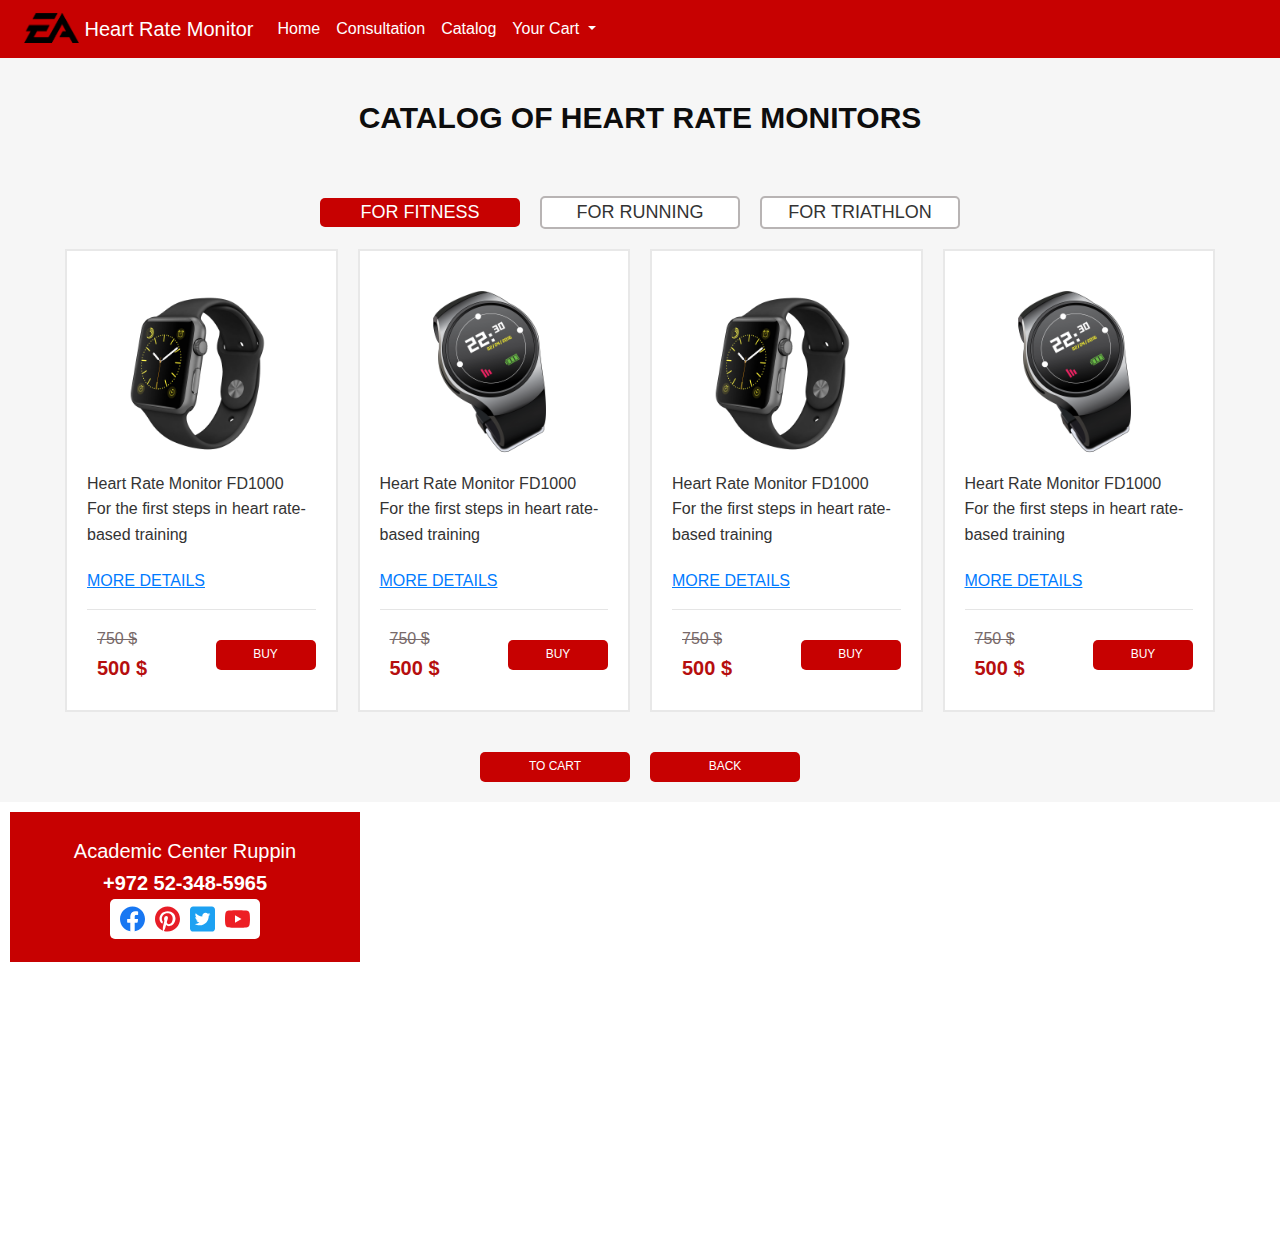
==== catalog.html @ 830769c3 "Added responsiveness." ====
<!DOCTYPE html>
<html lang="en">
    <head>
        <meta charset="UTF-8">
        <meta name="viewport" content="width=device-width, initial-scale=1.0">
        <title>Document</title>
        <link rel="stylesheet" href="https://cdn.jsdelivr.net/npm/bootstrap@4.0.0/dist/css/bootstrap.min.css" integrity="sha384-Gn5384xqQ1aoWXA+058RXPxPg6fy4IWvTNh0E263XmFcJlSAwiGgFAW/dAiS6JXm" crossorigin="anonymous">
        <link rel="stylesheet" href="css/style.css">
    </head>
    <body>
        <nav class="navbar fixed-top navbar-expand-lg navbar-light bg-nav px-4">
            <a class="navbar-brand text-white" href="#">
                <img src="css/icons/nav_logo.png" width="55" height="30" class="d-inline-block align-top" alt="">
                Heart Rate Monitor
            </a>
            <button class="navbar-toggler" type="button" data-toggle="collapse" data-target="#navbarNav" aria-controls="navbarNav" aria-expanded="false" aria-label="Toggle navigation">
                <span class="navbar-toggler-icon"></span>
            </button>
            <div class="collapse navbar-collapse" id="navbarNav">
                <ul class="navbar-nav">
                    <li class="nav-item active">
                        <a class="nav-link text-white" href="index.html">Home</a>
                    </li>
                    <li class="nav-item">
                        <a class="nav-link text-white" href="consultation_form.html">Consultation</a>
                    </li>
                    <li class="nav-item">
                        <a class="nav-link text-white" href="catalog.html">Catalog</a>
                    </li>
                    <li class="nav-item dropdown">
                        <a class="nav-link dropdown-toggle text-white" href="#" id="navbarDropdown" role="button" data-toggle="dropdown" aria-haspopup="true" aria-expanded="false">
                        Your Cart
                        </a>
                        <div class="dropdown-menu bg-light" aria-labelledby="navbarDropdown">
                            <a class="dropdown-item" href="#">Item_1</a>
                            <a class="dropdown-item" href="#">Item_2</a>
                            <div class="dropdown-divider"></div>
                            <button class="button button_dropdown" type="button" onclick="window.location.href='shopping-cart.html'" aria-label="To CART">To cart</button>
                        </div>
                    </li>
                </ul>
            </div>
        </nav>
        <section class="catalog">
            <div class="container">
                <h2 class="title">Catalog of Heart Rate Monitors</h2>
                <ul class="catalog_tabs">
                    <li class="catalog_tab catalog_tab_active"><div>For Fitness</div></li>
                    <li class="catalog_tab"><div>For Running</div></li>
                    <li class="catalog_tab"><div>For Triathlon</div></li>
                </ul>
                <div class="catalog_content">
                    <div class="catalog-item">
                        <div class="catalog-item_wrapper">
                            <div class="catalog-item_content">
                                <img src="css/images/handwatch_1.png" alt="handwatch" class="catalog-item_img">
                                <div class="catalog-item_subtitle">Heart Rate Monitor FD1000</div>
                                <div class="catalog-item_descr">For the first steps in heart rate-based training</div>
                                <a href="#" class="catalog-item_link">MORE DETAILS</a>
                            </div>
                        </div>
                        <hr>
                        <div class="catalog-item_footer">
                            <div class="catalog-item_prices">
                                <div class="catalog-item_old-price">750 $</div>
                                <div class="catalog-item_current-price">500 $</div>
                            </div>
                            <button class="button button_mini">BUY</button>
                        </div>
                    </div>
                    <div class="catalog-item">
                        <div class="catalog-item_wrapper">
                            <div class="catalog-item_content">
                                <img src="css/images/handwatch_2.png" alt="handwatch" class="catalog-item_img">
                                <div class="catalog-item_subtitle">Heart Rate Monitor FD1000</div>
                                <div class="catalog-item_descr">For the first steps in heart rate-based training</div>
                                <a href="#" class="catalog-item_link">MORE DETAILS</a>
                            </div>
                        </div>
                        <hr>
                        <div class="catalog-item_footer">
                            <div class="catalog-item_prices">
                                <div class="catalog-item_old-price">750 $</div>
                                <div class="catalog-item_current-price">500 $</div>
                            </div>
                            <button class="button button_mini" type="button">BUY</button>
                        </div>
                    </div>
                    <div class="catalog-item">
                        <div class="catalog-item_wrapper">
                            <div class="catalog-item_content">
                                <img src="css/images/handwatch_1.png" alt="handwatch" class="catalog-item_img">
                                <div class="catalog-item_subtitle">Heart Rate Monitor FD1000</div>
                                <div class="catalog-item_descr">For the first steps in heart rate-based training</div>
                                <a href="#" class="catalog-item_link">MORE DETAILS</a>
                            </div>
                        </div>
                        <hr>
                        <div class="catalog-item_footer">
                            <div class="catalog-item_prices">
                                <div class="catalog-item_old-price">750 $</div>
                                <div class="catalog-item_current-price">500 $</div>
                            </div>
                            <button class="button button_mini">BUY</button>
                        </div>
                    </div>
                    <div class="catalog-item">
                        <div class="catalog-item_wrapper">
                            <div class="catalog-item_content">
                                <img src="css/images/handwatch_2.png" alt="handwatch" class="catalog-item_img">
                                <div class="catalog-item_subtitle">Heart Rate Monitor FD1000</div>
                                <div class="catalog-item_descr">For the first steps in heart rate-based training</div>
                                <a href="#" class="catalog-item_link">MORE DETAILS</a>
                            </div>
                        </div>
                        <hr>
                        <div class="catalog-item_footer">
                            <div class="catalog-item_prices">
                                <div class="catalog-item_old-price">750 $</div>
                                <div class="catalog-item_current-price">500 $</div>
                            </div>
                            <button class="button button_mini" type="button">BUY</button>
                        </div>
                    </div>
                </div>
                <div class="catalog_footer">
                    <button class="button button_back" type="button" onclick="window.location.href='shopping-cart.html'" aria-label="To CART">To cart</button>
                    <button class="button button_back" type="button" onclick="window.location.href='index.html'" aria-label="Back">Back</button>
                </div>
            </div>
        </section>
        <section class="footer">
            <iframe src="https://www.google.com/maps/embed?pb=!1m18!1m12!1m3!1d3370.863099173021!2d34.909688276137594!3d32.342384606070176!2m3!1f0!2f0!3f0!3m2!1i1024!2i768!4f13.1!3m3!1m2!1s0x151d16a555555555%3A0xeef2b9c4fa52e717!2sRuppin%20Academic%20Center!5e0!3m2!1sen!2sil!4v1720000004179!5m2!1sen!2sil" width="100%" height="450" style="border:0;" allowfullscreen="" loading="lazy" referrerpolicy="no-referrer-when-downgrade"></iframe>
            <div class="footer_wrapper">
                <div class="footer_address">Academic Center Ruppin</div>
                <a href="#" class="footer_phone">+972 52-348-5965</a>
                <div id="footer_socials">
                    <div class="social_icons">
                        <div class="social_icon"><img src="css/icons/socials/facebook_icon.svg" alt="facebook"></div>
                        <div class="social_icon"><img src="css/icons/socials/pinterest_icon.svg" alt="pinterest"></div>
                        <div class="social_icon"><img src="css/icons/socials/twitter_icon.svg" alt="twitter"></div>
                        <div class="social_icon"><img src="css/icons/socials/youtube_icon.svg" alt="youtube"></div>
                    </div>
                </div>
            </div>
        </section>
        <script src="https://code.jquery.com/jquery-3.2.1.slim.min.js" integrity="sha384-KJ3o2DKtIkvYIK3UENzmM7KCkRr/rE9/Qpg6aAZGJwFDMVNA/GpGFF93hXpG5KkN" crossorigin="anonymous"></script>
        <script src="https://cdn.jsdelivr.net/npm/popper.js@1.12.9/dist/umd/popper.min.js" integrity="sha384-ApNbgh9B+Y1QKtv3Rn7W3mgPxhU9K/ScQsAP7hUibX39j7fakFPskvXusvfa0b4Q" crossorigin="anonymous"></script>
        <script src="https://cdn.jsdelivr.net/npm/bootstrap@4.0.0/dist/js/bootstrap.min.js" integrity="sha384-JZR6Spejh4U02d8jOt6vLEHfe/JQGiRRSQQxSfFWpi1MquVdAyjUar5+76PVCmYl" crossorigin="anonymous"></script>
    </body>
</html>
---- css/style.css ----
@import url('blocks/promo.css');
@import url('blocks/header.css');
@import url('blocks/button.css'); 
@import url('blocks/advantages.css');
@import url('blocks/title.css'); 
@import url('blocks/consultation.css'); 
@import url('blocks/forms.css');
@import url('blocks/catalog.css');
@import url('blocks/footer.css');
@import url('blocks/shopping-cart.css');
@import url('blocks/responsive.css');
body {
    font-family: Arial, sans-serif;
    line-height: 1.6;
    color: #333;
}

.container {
    max-width: 1200px;
    margin: 0 auto;
    padding: 0 15px;
}

.bg-nav {
    background-color: #c70101;
}

@font-face {
    font-family: 'Museo Sans Cyrl';
    src: local('MuseoSansCyrl-500'),
        url('../fonts/MuseoSansCyrl-500.woff2') format('woff2'),
        url('../fonts/MuseoSansCyrl-500.woff') format('woff');
    font-weight: 500;
    font-style: normal;
}

@font-face {
    font-family: 'Museo Sans Cyrl';
    src: local('MuseoSansCyrl-300'),
        url('../fonts/MuseoSansCyrl-300.woff2') format('woff2'),
        url('../fonts/MuseoSansCyrl-300.woff') format('woff');
    font-weight: 300;
    font-style: normal;
}

@font-face {
    font-family: 'Museo Sans Cyrl';
    src: local('MuseoSansCyrl-700'),
        url('../fonts/MuseoSansCyrl-700.woff2') format('woff2'),
        url('../fonts/MuseoSansCyrl-700.woff') format('woff');
    font-weight: 700;
    font-style: normal;
}
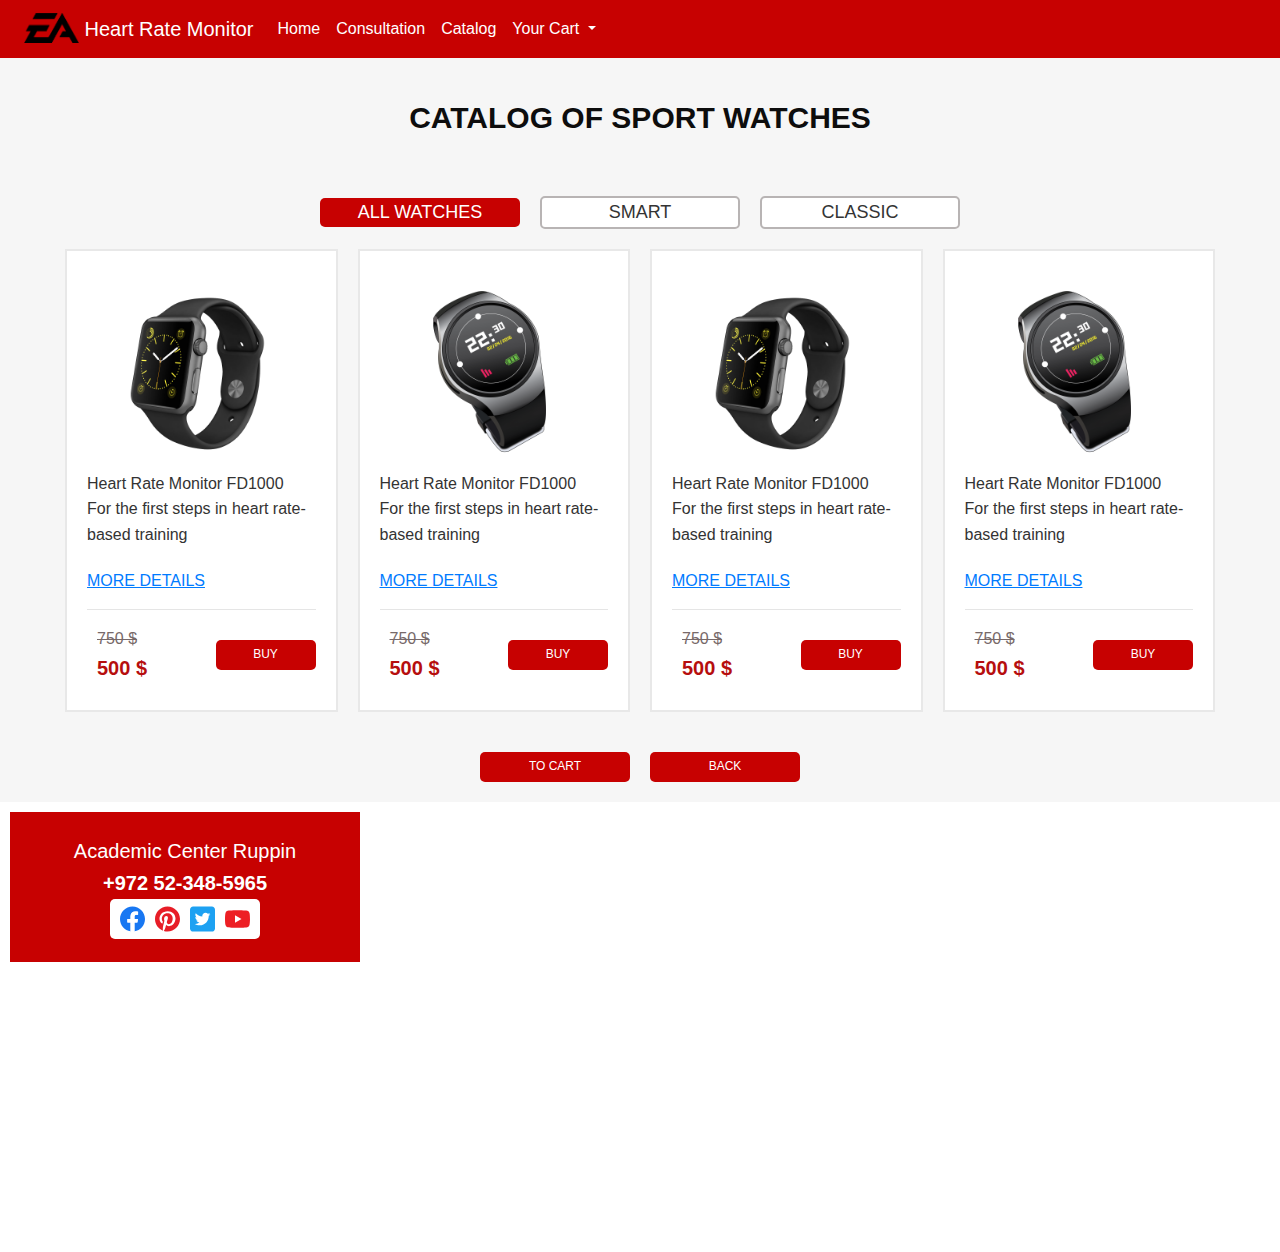
==== commit 16e06aaf: "Added payment pop-form." ====
--- a/catalog.html
+++ b/catalog.html
@@ -43,11 +43,11 @@
         </nav>
         <section class="catalog">
             <div class="container">
-                <h2 class="title">Catalog of Heart Rate Monitors</h2>
+                <h2 class="title">Catalog of sport watches</h2>
                 <ul class="catalog_tabs">
-                    <li class="catalog_tab catalog_tab_active"><div>For Fitness</div></li>
-                    <li class="catalog_tab"><div>For Running</div></li>
-                    <li class="catalog_tab"><div>For Triathlon</div></li>
+                    <li class="catalog_tab catalog_tab_active"><div>All Watches</div></li>
+                    <li class="catalog_tab"><div>Smart</div></li>
+                    <li class="catalog_tab"><div>Classic</div></li>
                 </ul>
                 <div class="catalog_content">
                     <div class="catalog-item">
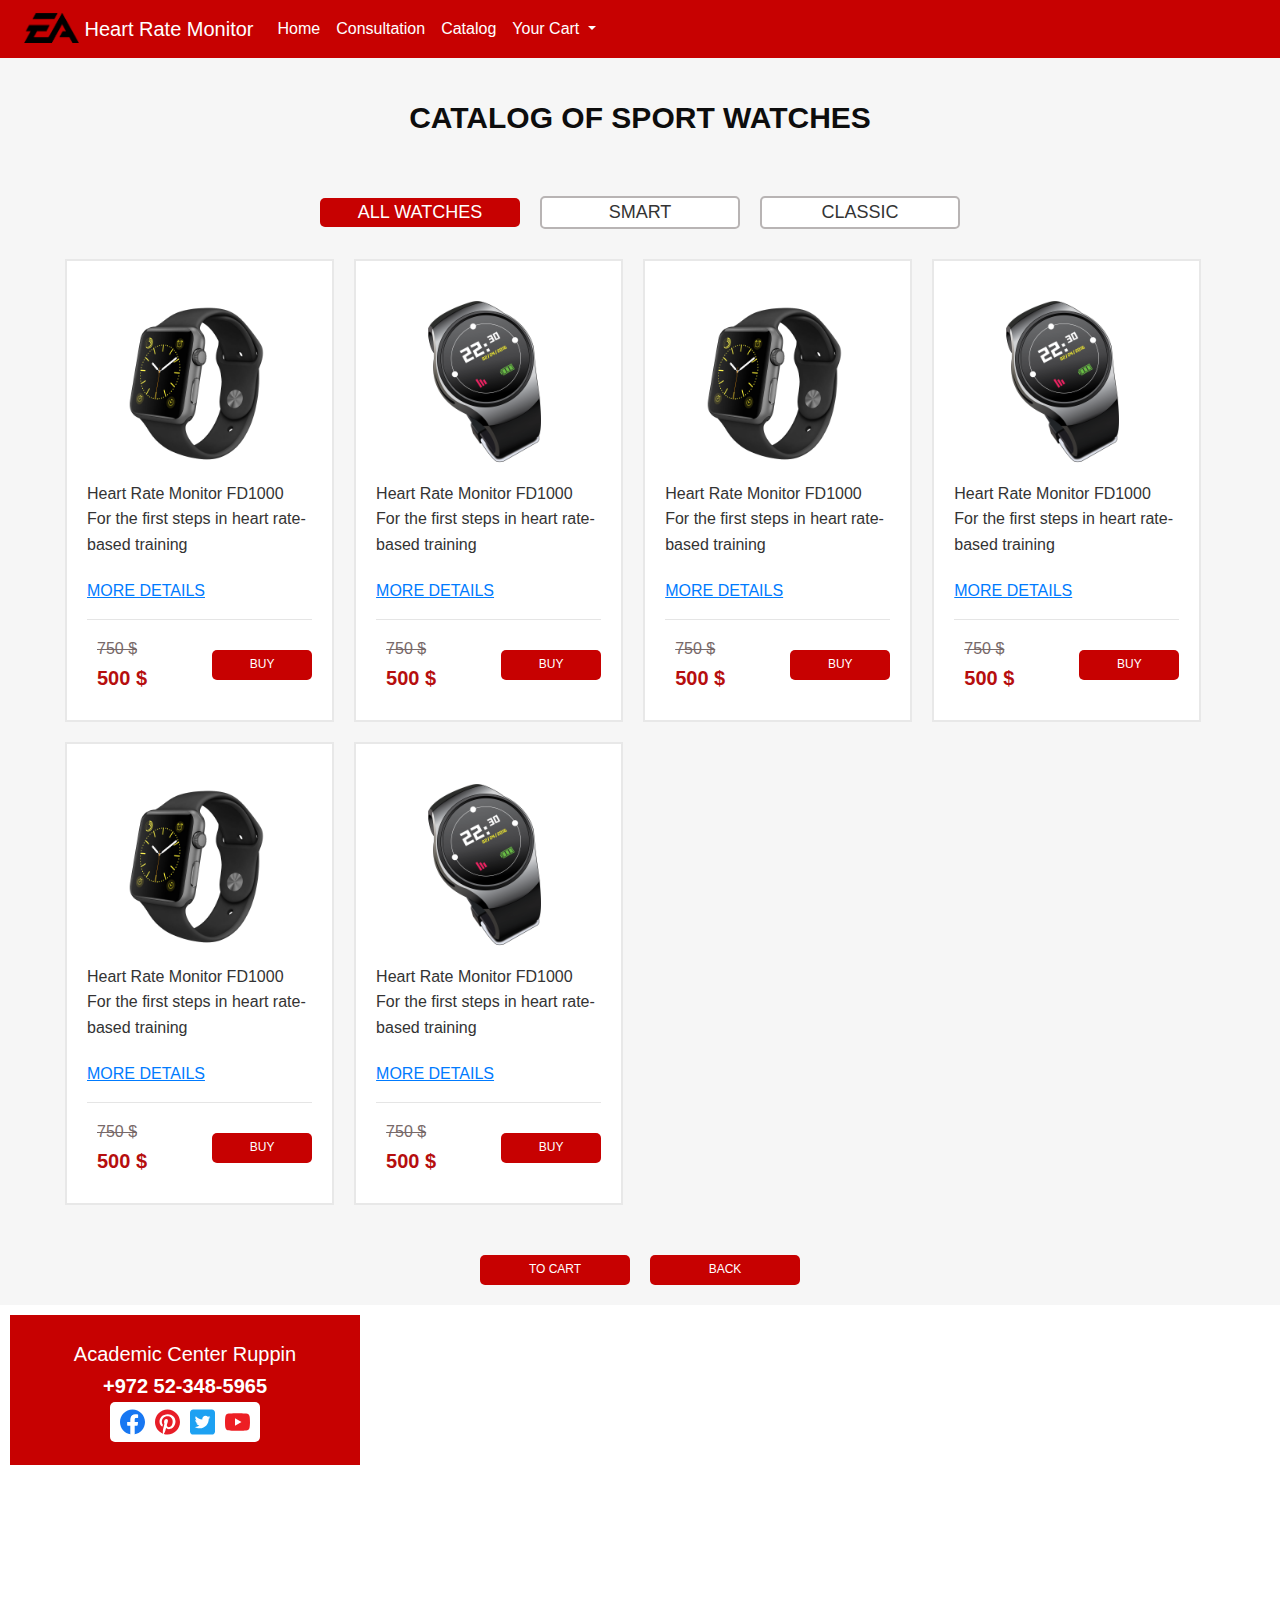
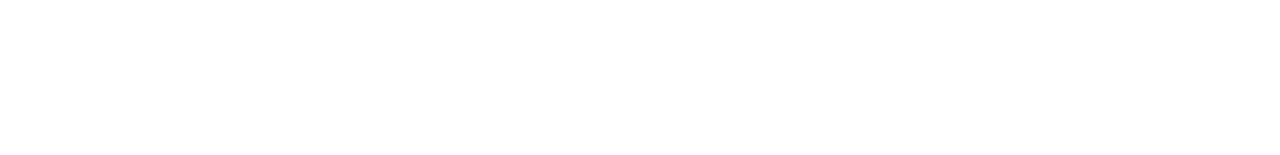
==== commit f9f3b97a: "Update responsiveness of catalog. Added validation for consult-form. Functionality to catalog tabs." ====
--- a/catalog.html
+++ b/catalog.html
@@ -49,6 +49,116 @@
                     <li class="catalog_tab"><div>Smart</div></li>
                     <li class="catalog_tab"><div>Classic</div></li>
                 </ul>
+                <div class="catalog_content catalog_content_active">
+                    <div class="catalog-item">
+                        <div class="catalog-item_wrapper">
+                            <div class="catalog-item_content">
+                                <img src="css/images/handwatch_1.png" alt="handwatch" class="catalog-item_img">
+                                <div class="catalog-item_subtitle">Heart Rate Monitor FD1000</div>
+                                <div class="catalog-item_descr">For the first steps in heart rate-based training</div>
+                                <a href="#" class="catalog-item_link">MORE DETAILS</a>
+                            </div>
+                        </div>
+                        <hr>
+                        <div class="catalog-item_footer">
+                            <div class="catalog-item_prices">
+                                <div class="catalog-item_old-price">750 $</div>
+                                <div class="catalog-item_current-price">500 $</div>
+                            </div>
+                            <button class="button button_mini">BUY</button>
+                        </div>
+                    </div>
+                    <div class="catalog-item">
+                        <div class="catalog-item_wrapper">
+                            <div class="catalog-item_content">
+                                <img src="css/images/handwatch_2.png" alt="handwatch" class="catalog-item_img">
+                                <div class="catalog-item_subtitle">Heart Rate Monitor FD1000</div>
+                                <div class="catalog-item_descr">For the first steps in heart rate-based training</div>
+                                <a href="#" class="catalog-item_link">MORE DETAILS</a>
+                            </div>
+                        </div>
+                        <hr>
+                        <div class="catalog-item_footer">
+                            <div class="catalog-item_prices">
+                                <div class="catalog-item_old-price">750 $</div>
+                                <div class="catalog-item_current-price">500 $</div>
+                            </div>
+                            <button class="button button_mini" type="button">BUY</button>
+                        </div>
+                    </div>   
+                    <div class="catalog-item">
+                        <div class="catalog-item_wrapper">
+                            <div class="catalog-item_content">
+                                <img src="css/images/handwatch_1.png" alt="handwatch" class="catalog-item_img">
+                                <div class="catalog-item_subtitle">Heart Rate Monitor FD1000</div>
+                                <div class="catalog-item_descr">For the first steps in heart rate-based training</div>
+                                <a href="#" class="catalog-item_link">MORE DETAILS</a>
+                            </div>
+                        </div>
+                        <hr>
+                        <div class="catalog-item_footer">
+                            <div class="catalog-item_prices">
+                                <div class="catalog-item_old-price">750 $</div>
+                                <div class="catalog-item_current-price">500 $</div>
+                            </div>
+                            <button class="button button_mini">BUY</button>
+                        </div>
+                    </div>
+                    <div class="catalog-item">
+                        <div class="catalog-item_wrapper">
+                            <div class="catalog-item_content">
+                                <img src="css/images/handwatch_2.png" alt="handwatch" class="catalog-item_img">
+                                <div class="catalog-item_subtitle">Heart Rate Monitor FD1000</div>
+                                <div class="catalog-item_descr">For the first steps in heart rate-based training</div>
+                                <a href="#" class="catalog-item_link">MORE DETAILS</a>
+                            </div>
+                        </div>
+                        <hr>
+                        <div class="catalog-item_footer">
+                            <div class="catalog-item_prices">
+                                <div class="catalog-item_old-price">750 $</div>
+                                <div class="catalog-item_current-price">500 $</div>
+                            </div>
+                            <button class="button button_mini" type="button">BUY</button>
+                        </div>
+                    </div>     
+                    <div class="catalog-item">
+                        <div class="catalog-item_wrapper">
+                            <div class="catalog-item_content">
+                                <img src="css/images/handwatch_1.png" alt="handwatch" class="catalog-item_img">
+                                <div class="catalog-item_subtitle">Heart Rate Monitor FD1000</div>
+                                <div class="catalog-item_descr">For the first steps in heart rate-based training</div>
+                                <a href="#" class="catalog-item_link">MORE DETAILS</a>
+                            </div>
+                        </div>
+                        <hr>
+                        <div class="catalog-item_footer">
+                            <div class="catalog-item_prices">
+                                <div class="catalog-item_old-price">750 $</div>
+                                <div class="catalog-item_current-price">500 $</div>
+                            </div>
+                            <button class="button button_mini">BUY</button>
+                        </div>
+                    </div>
+                    <div class="catalog-item">
+                        <div class="catalog-item_wrapper">
+                            <div class="catalog-item_content">
+                                <img src="css/images/handwatch_2.png" alt="handwatch" class="catalog-item_img">
+                                <div class="catalog-item_subtitle">Heart Rate Monitor FD1000</div>
+                                <div class="catalog-item_descr">For the first steps in heart rate-based training</div>
+                                <a href="#" class="catalog-item_link">MORE DETAILS</a>
+                            </div>
+                        </div>
+                        <hr>
+                        <div class="catalog-item_footer">
+                            <div class="catalog-item_prices">
+                                <div class="catalog-item_old-price">750 $</div>
+                                <div class="catalog-item_current-price">500 $</div>
+                            </div>
+                            <button class="button button_mini" type="button">BUY</button>
+                        </div>
+                    </div>       
+                </div>
                 <div class="catalog_content">
                     <div class="catalog-item">
                         <div class="catalog-item_wrapper">
@@ -67,43 +177,9 @@
                             </div>
                             <button class="button button_mini">BUY</button>
                         </div>
-                    </div>
-                    <div class="catalog-item">
-                        <div class="catalog-item_wrapper">
-                            <div class="catalog-item_content">
-                                <img src="css/images/handwatch_2.png" alt="handwatch" class="catalog-item_img">
-                                <div class="catalog-item_subtitle">Heart Rate Monitor FD1000</div>
-                                <div class="catalog-item_descr">For the first steps in heart rate-based training</div>
-                                <a href="#" class="catalog-item_link">MORE DETAILS</a>
-                            </div>
-                        </div>
-                        <hr>
-                        <div class="catalog-item_footer">
-                            <div class="catalog-item_prices">
-                                <div class="catalog-item_old-price">750 $</div>
-                                <div class="catalog-item_current-price">500 $</div>
-                            </div>
-                            <button class="button button_mini" type="button">BUY</button>
-                        </div>
-                    </div>
-                    <div class="catalog-item">
-                        <div class="catalog-item_wrapper">
-                            <div class="catalog-item_content">
-                                <img src="css/images/handwatch_1.png" alt="handwatch" class="catalog-item_img">
-                                <div class="catalog-item_subtitle">Heart Rate Monitor FD1000</div>
-                                <div class="catalog-item_descr">For the first steps in heart rate-based training</div>
-                                <a href="#" class="catalog-item_link">MORE DETAILS</a>
-                            </div>
-                        </div>
-                        <hr>
-                        <div class="catalog-item_footer">
-                            <div class="catalog-item_prices">
-                                <div class="catalog-item_old-price">750 $</div>
-                                <div class="catalog-item_current-price">500 $</div>
-                            </div>
-                            <button class="button button_mini">BUY</button>
-                        </div>
-                    </div>
+                    </div>             
+                </div>
+                <div class="catalog_content">
                     <div class="catalog-item">
                         <div class="catalog-item_wrapper">
                             <div class="catalog-item_content">
@@ -147,5 +223,6 @@
         <script src="https://code.jquery.com/jquery-3.2.1.slim.min.js" integrity="sha384-KJ3o2DKtIkvYIK3UENzmM7KCkRr/rE9/Qpg6aAZGJwFDMVNA/GpGFF93hXpG5KkN" crossorigin="anonymous"></script>
         <script src="https://cdn.jsdelivr.net/npm/popper.js@1.12.9/dist/umd/popper.min.js" integrity="sha384-ApNbgh9B+Y1QKtv3Rn7W3mgPxhU9K/ScQsAP7hUibX39j7fakFPskvXusvfa0b4Q" crossorigin="anonymous"></script>
         <script src="https://cdn.jsdelivr.net/npm/bootstrap@4.0.0/dist/js/bootstrap.min.js" integrity="sha384-JZR6Spejh4U02d8jOt6vLEHfe/JQGiRRSQQxSfFWpi1MquVdAyjUar5+76PVCmYl" crossorigin="anonymous"></script>
+        <script src="js/script.js"></script>
     </body>
 </html>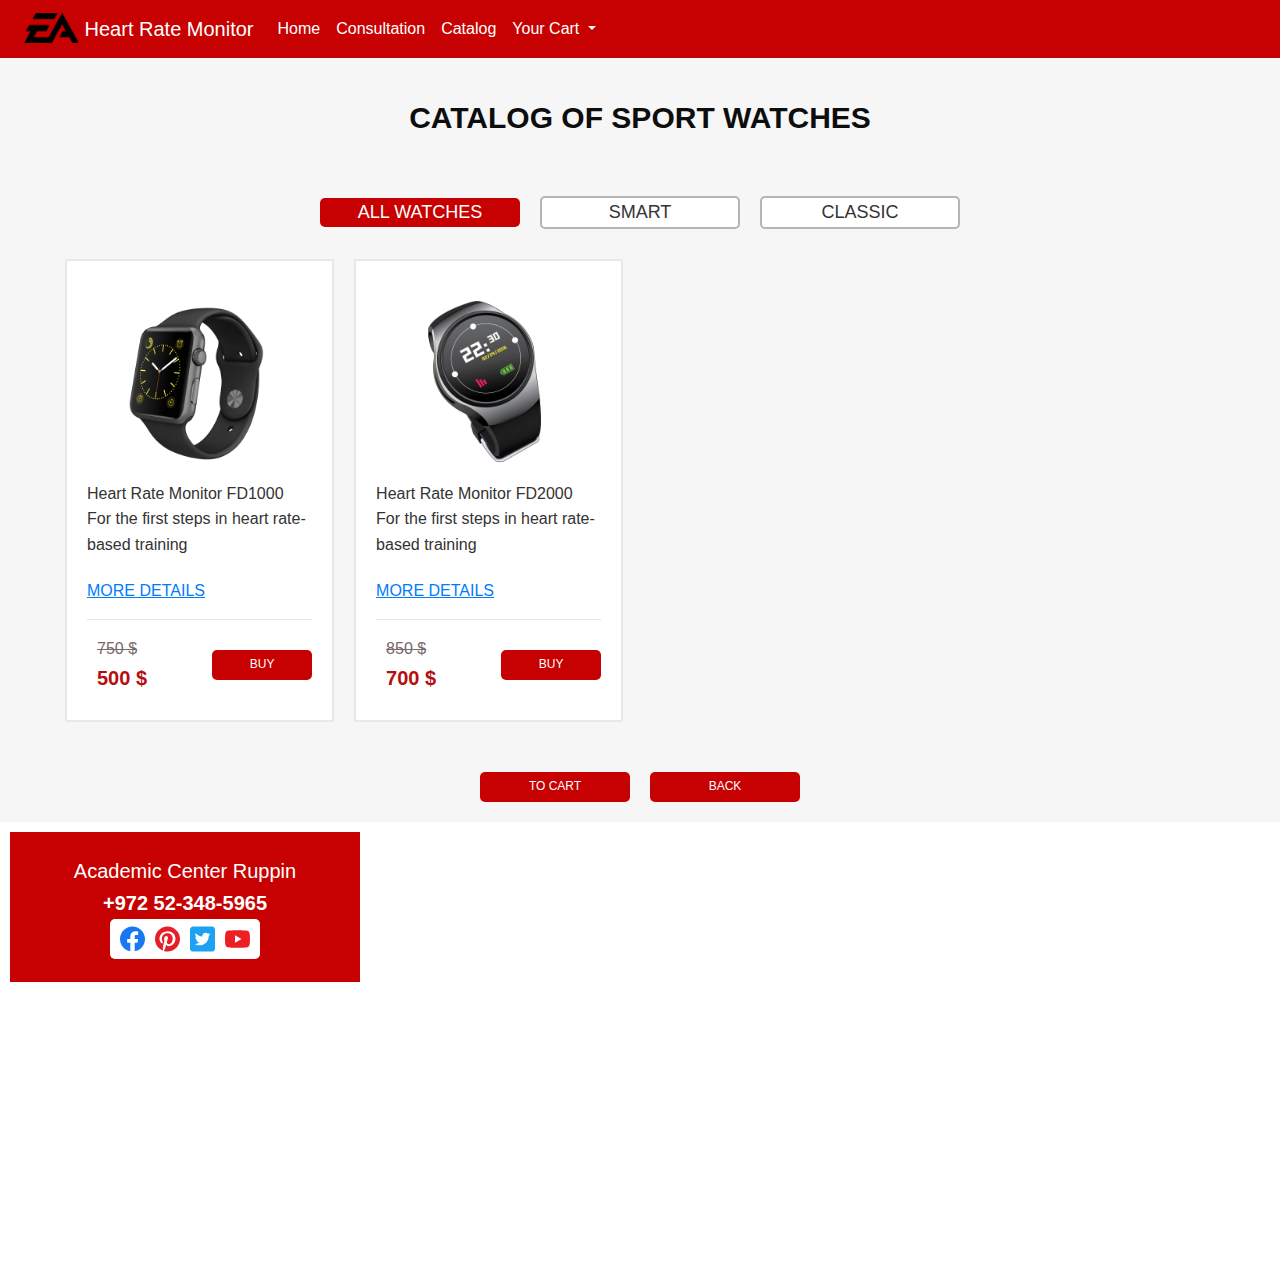
==== commit 4cd8d17f: "Adde function to add items to the cart. All prices response to changing amont of items. Added functi" ====
--- a/catalog.html
+++ b/catalog.html
@@ -31,7 +31,7 @@
                         <a class="nav-link dropdown-toggle text-white" href="#" id="navbarDropdown" role="button" data-toggle="dropdown" aria-haspopup="true" aria-expanded="false">
                         Your Cart
                         </a>
-                        <div class="dropdown-menu bg-light" aria-labelledby="navbarDropdown">
+                        <div class="dropdown-menu bg-light" aria-labelledby="navbarDropdown" id="cartDropdown">
                             <a class="dropdown-item" href="#">Item_1</a>
                             <a class="dropdown-item" href="#">Item_2</a>
                             <div class="dropdown-divider"></div>
@@ -50,7 +50,7 @@
                     <li class="catalog_tab"><div>Classic</div></li>
                 </ul>
                 <div class="catalog_content catalog_content_active">
-                    <div class="catalog-item">
+                    <div class="catalog-item" id="item1">
                         <div class="catalog-item_wrapper">
                             <div class="catalog-item_content">
                                 <img src="css/images/handwatch_1.png" alt="handwatch" class="catalog-item_img">
@@ -65,14 +65,14 @@
                                 <div class="catalog-item_old-price">750 $</div>
                                 <div class="catalog-item_current-price">500 $</div>
                             </div>
-                            <button class="button button_mini">BUY</button>
+                            <button class="button button_mini" type="button" onclick="addToCart('item1')">BUY</button>
                         </div>
                     </div>
-                    <div class="catalog-item">
+                    <div class="catalog-item" id="item2">
                         <div class="catalog-item_wrapper">
                             <div class="catalog-item_content">
                                 <img src="css/images/handwatch_2.png" alt="handwatch" class="catalog-item_img">
-                                <div class="catalog-item_subtitle">Heart Rate Monitor FD1000</div>
+                                <div class="catalog-item_subtitle">Heart Rate Monitor FD2000</div>
                                 <div class="catalog-item_descr">For the first steps in heart rate-based training</div>
                                 <a href="#" class="catalog-item_link">MORE DETAILS</a>
                             </div>
@@ -80,13 +80,16 @@
                         <hr>
                         <div class="catalog-item_footer">
                             <div class="catalog-item_prices">
-                                <div class="catalog-item_old-price">750 $</div>
-                                <div class="catalog-item_current-price">500 $</div>
+                                <div class="catalog-item_old-price">850 $</div>
+                                <div class="catalog-item_current-price">700 $</div>
                             </div>
-                            <button class="button button_mini" type="button">BUY</button>
+                            <button class="button button_mini" type="button" onclick="addToCart('item2')">BUY</button>
                         </div>
                     </div>   
-                    <div class="catalog-item">
+                    
+                </div>
+                <div class="catalog_content">
+                    <div class="catalog-item" id="item1">
                         <div class="catalog-item_wrapper">
                             <div class="catalog-item_content">
                                 <img src="css/images/handwatch_1.png" alt="handwatch" class="catalog-item_img">
@@ -101,14 +104,16 @@
                                 <div class="catalog-item_old-price">750 $</div>
                                 <div class="catalog-item_current-price">500 $</div>
                             </div>
-                            <button class="button button_mini">BUY</button>
+                            <button class="button button_mini" type="button" onclick="addToCart('item1')">BUY</button>
                         </div>
-                    </div>
-                    <div class="catalog-item">
+                    </div>      
+                </div>
+                <div class="catalog_content">
+                    <div class="catalog-item" id="item2">
                         <div class="catalog-item_wrapper">
                             <div class="catalog-item_content">
                                 <img src="css/images/handwatch_2.png" alt="handwatch" class="catalog-item_img">
-                                <div class="catalog-item_subtitle">Heart Rate Monitor FD1000</div>
+                                <div class="catalog-item_subtitle">Heart Rate Monitor FD2000</div>
                                 <div class="catalog-item_descr">For the first steps in heart rate-based training</div>
                                 <a href="#" class="catalog-item_link">MORE DETAILS</a>
                             </div>
@@ -116,91 +121,15 @@
                         <hr>
                         <div class="catalog-item_footer">
                             <div class="catalog-item_prices">
-                                <div class="catalog-item_old-price">750 $</div>
-                                <div class="catalog-item_current-price">500 $</div>
+                                <div class="catalog-item_old-price">850 $</div>
+                                <div class="catalog-item_current-price">700 $</div>
                             </div>
-                            <button class="button button_mini" type="button">BUY</button>
+                            <button class="button button_mini" type="button" onclick="addToCart('item2')">BUY</button>
                         </div>
-                    </div>     
-                    <div class="catalog-item">
-                        <div class="catalog-item_wrapper">
-                            <div class="catalog-item_content">
-                                <img src="css/images/handwatch_1.png" alt="handwatch" class="catalog-item_img">
-                                <div class="catalog-item_subtitle">Heart Rate Monitor FD1000</div>
-                                <div class="catalog-item_descr">For the first steps in heart rate-based training</div>
-                                <a href="#" class="catalog-item_link">MORE DETAILS</a>
-                            </div>
-                        </div>
-                        <hr>
-                        <div class="catalog-item_footer">
-                            <div class="catalog-item_prices">
-                                <div class="catalog-item_old-price">750 $</div>
-                                <div class="catalog-item_current-price">500 $</div>
-                            </div>
-                            <button class="button button_mini">BUY</button>
-                        </div>
-                    </div>
-                    <div class="catalog-item">
-                        <div class="catalog-item_wrapper">
-                            <div class="catalog-item_content">
-                                <img src="css/images/handwatch_2.png" alt="handwatch" class="catalog-item_img">
-                                <div class="catalog-item_subtitle">Heart Rate Monitor FD1000</div>
-                                <div class="catalog-item_descr">For the first steps in heart rate-based training</div>
-                                <a href="#" class="catalog-item_link">MORE DETAILS</a>
-                            </div>
-                        </div>
-                        <hr>
-                        <div class="catalog-item_footer">
-                            <div class="catalog-item_prices">
-                                <div class="catalog-item_old-price">750 $</div>
-                                <div class="catalog-item_current-price">500 $</div>
-                            </div>
-                            <button class="button button_mini" type="button">BUY</button>
-                        </div>
-                    </div>       
-                </div>
-                <div class="catalog_content">
-                    <div class="catalog-item">
-                        <div class="catalog-item_wrapper">
-                            <div class="catalog-item_content">
-                                <img src="css/images/handwatch_1.png" alt="handwatch" class="catalog-item_img">
-                                <div class="catalog-item_subtitle">Heart Rate Monitor FD1000</div>
-                                <div class="catalog-item_descr">For the first steps in heart rate-based training</div>
-                                <a href="#" class="catalog-item_link">MORE DETAILS</a>
-                            </div>
-                        </div>
-                        <hr>
-                        <div class="catalog-item_footer">
-                            <div class="catalog-item_prices">
-                                <div class="catalog-item_old-price">750 $</div>
-                                <div class="catalog-item_current-price">500 $</div>
-                            </div>
-                            <button class="button button_mini">BUY</button>
-                        </div>
-                    </div>             
-                </div>
-                <div class="catalog_content">
-                    <div class="catalog-item">
-                        <div class="catalog-item_wrapper">
-                            <div class="catalog-item_content">
-                                <img src="css/images/handwatch_2.png" alt="handwatch" class="catalog-item_img">
-                                <div class="catalog-item_subtitle">Heart Rate Monitor FD1000</div>
-                                <div class="catalog-item_descr">For the first steps in heart rate-based training</div>
-                                <a href="#" class="catalog-item_link">MORE DETAILS</a>
-                            </div>
-                        </div>
-                        <hr>
-                        <div class="catalog-item_footer">
-                            <div class="catalog-item_prices">
-                                <div class="catalog-item_old-price">750 $</div>
-                                <div class="catalog-item_current-price">500 $</div>
-                            </div>
-                            <button class="button button_mini" type="button">BUY</button>
-                        </div>
-                    </div>
+                    </div>   
                 </div>
                 <div class="catalog_footer">
-                    <button class="button button_back" type="button" onclick="window.location.href='shopping-cart.html'" aria-label="To CART">To cart</button>
+                    <button class="button button_back" type="button" onclick="window.location.href='shopping-cart.html'" aria-label="To CART" onclick="renderCart()">To cart</button>
                     <button class="button button_back" type="button" onclick="window.location.href='index.html'" aria-label="Back">Back</button>
                 </div>
             </div>
@@ -224,5 +153,6 @@
         <script src="https://cdn.jsdelivr.net/npm/popper.js@1.12.9/dist/umd/popper.min.js" integrity="sha384-ApNbgh9B+Y1QKtv3Rn7W3mgPxhU9K/ScQsAP7hUibX39j7fakFPskvXusvfa0b4Q" crossorigin="anonymous"></script>
         <script src="https://cdn.jsdelivr.net/npm/bootstrap@4.0.0/dist/js/bootstrap.min.js" integrity="sha384-JZR6Spejh4U02d8jOt6vLEHfe/JQGiRRSQQxSfFWpi1MquVdAyjUar5+76PVCmYl" crossorigin="anonymous"></script>
         <script src="js/script.js"></script>
+        <script src="js/render_cart.js"></script>
     </body>
 </html>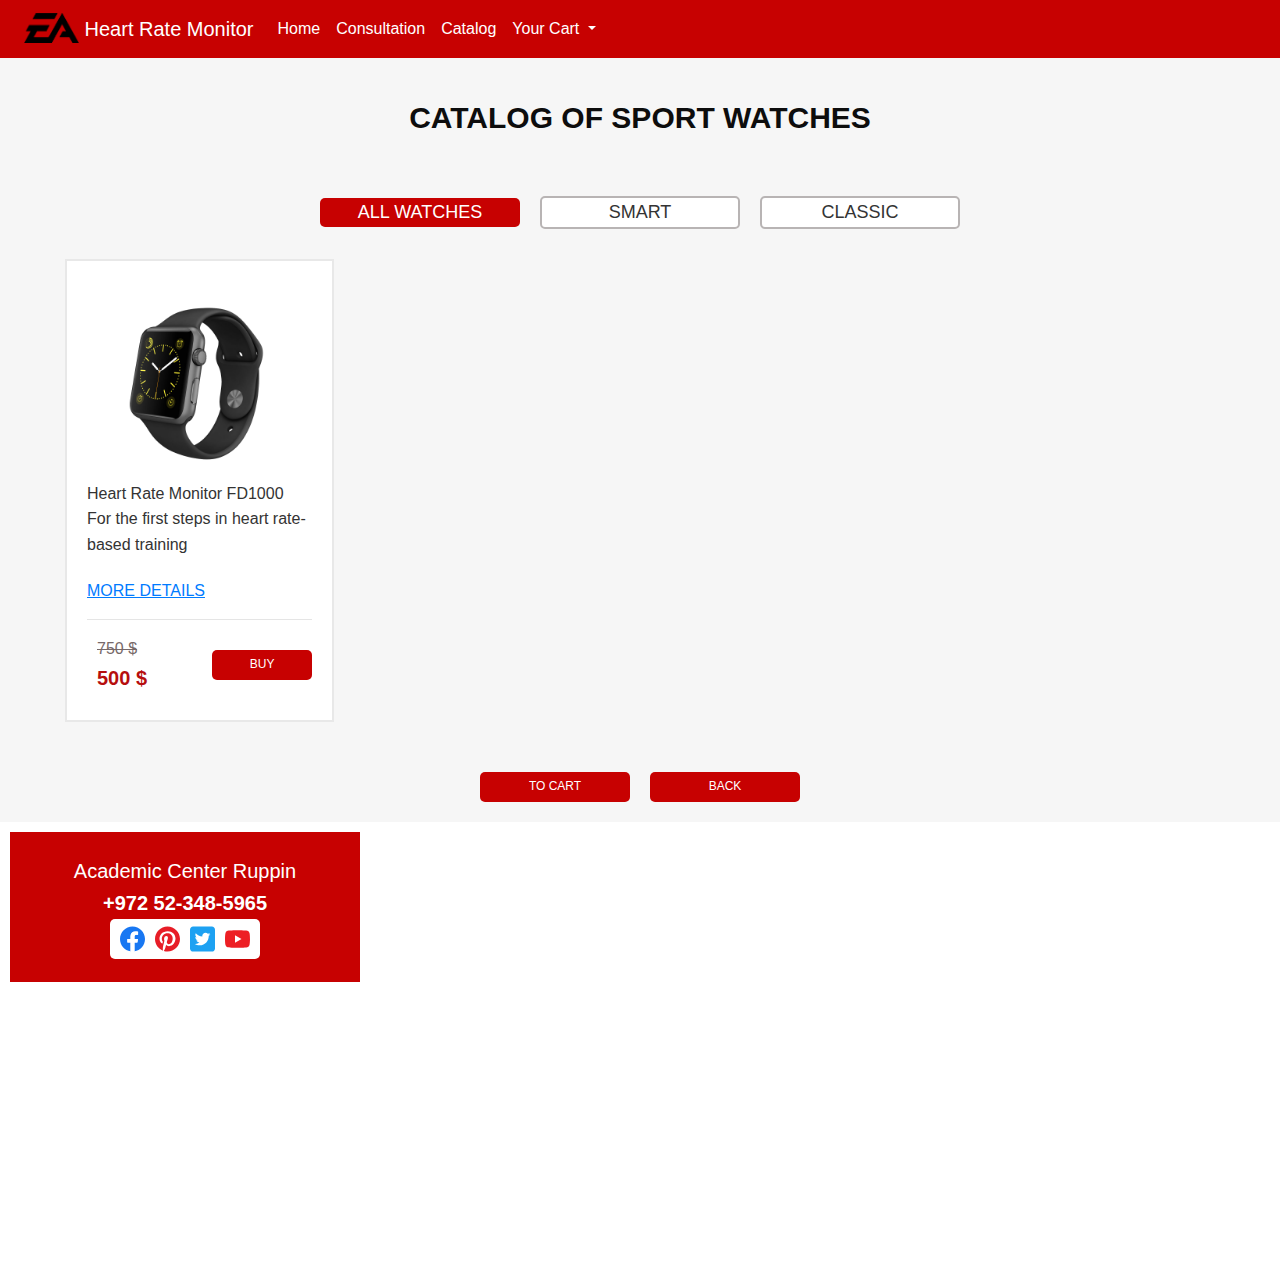
==== commit 5beb02c7: "data json added and implamented async rendering of catalog" ====
--- a/catalog.html
+++ b/catalog.html
@@ -49,84 +49,14 @@
                     <li class="catalog_tab"><div>Smart</div></li>
                     <li class="catalog_tab"><div>Classic</div></li>
                 </ul>
-                <div class="catalog_content catalog_content_active">
-                    <div class="catalog-item" id="item1">
-                        <div class="catalog-item_wrapper">
-                            <div class="catalog-item_content">
-                                <img src="css/images/handwatch_1.png" alt="handwatch" class="catalog-item_img">
-                                <div class="catalog-item_subtitle">Heart Rate Monitor FD1000</div>
-                                <div class="catalog-item_descr">For the first steps in heart rate-based training</div>
-                                <a href="#" class="catalog-item_link">MORE DETAILS</a>
-                            </div>
-                        </div>
-                        <hr>
-                        <div class="catalog-item_footer">
-                            <div class="catalog-item_prices">
-                                <div class="catalog-item_old-price">750 $</div>
-                                <div class="catalog-item_current-price">500 $</div>
-                            </div>
-                            <button class="button button_mini" type="button" onclick="addToCart('item1')">BUY</button>
-                        </div>
-                    </div>
-                    <div class="catalog-item" id="item2">
-                        <div class="catalog-item_wrapper">
-                            <div class="catalog-item_content">
-                                <img src="css/images/handwatch_2.png" alt="handwatch" class="catalog-item_img">
-                                <div class="catalog-item_subtitle">Heart Rate Monitor FD2000</div>
-                                <div class="catalog-item_descr">For the first steps in heart rate-based training</div>
-                                <a href="#" class="catalog-item_link">MORE DETAILS</a>
-                            </div>
-                        </div>
-                        <hr>
-                        <div class="catalog-item_footer">
-                            <div class="catalog-item_prices">
-                                <div class="catalog-item_old-price">850 $</div>
-                                <div class="catalog-item_current-price">700 $</div>
-                            </div>
-                            <button class="button button_mini" type="button" onclick="addToCart('item2')">BUY</button>
-                        </div>
-                    </div>   
+                <div id="catalogItems" class="catalog_content catalog_content_active">
                     
                 </div>
-                <div class="catalog_content">
-                    <div class="catalog-item" id="item1">
-                        <div class="catalog-item_wrapper">
-                            <div class="catalog-item_content">
-                                <img src="css/images/handwatch_1.png" alt="handwatch" class="catalog-item_img">
-                                <div class="catalog-item_subtitle">Heart Rate Monitor FD1000</div>
-                                <div class="catalog-item_descr">For the first steps in heart rate-based training</div>
-                                <a href="#" class="catalog-item_link">MORE DETAILS</a>
-                            </div>
-                        </div>
-                        <hr>
-                        <div class="catalog-item_footer">
-                            <div class="catalog-item_prices">
-                                <div class="catalog-item_old-price">750 $</div>
-                                <div class="catalog-item_current-price">500 $</div>
-                            </div>
-                            <button class="button button_mini" type="button" onclick="addToCart('item1')">BUY</button>
-                        </div>
-                    </div>      
+                <div id="catalogItems_smart" class="catalog_content">
+                    
                 </div>
-                <div class="catalog_content">
-                    <div class="catalog-item" id="item2">
-                        <div class="catalog-item_wrapper">
-                            <div class="catalog-item_content">
-                                <img src="css/images/handwatch_2.png" alt="handwatch" class="catalog-item_img">
-                                <div class="catalog-item_subtitle">Heart Rate Monitor FD2000</div>
-                                <div class="catalog-item_descr">For the first steps in heart rate-based training</div>
-                                <a href="#" class="catalog-item_link">MORE DETAILS</a>
-                            </div>
-                        </div>
-                        <hr>
-                        <div class="catalog-item_footer">
-                            <div class="catalog-item_prices">
-                                <div class="catalog-item_old-price">850 $</div>
-                                <div class="catalog-item_current-price">700 $</div>
-                            </div>
-                            <button class="button button_mini" type="button" onclick="addToCart('item2')">BUY</button>
-                        </div>
-                    </div>   
+                <div id="catalogItems_classic" class="catalog_content">
+                    
                 </div>
                 <div class="catalog_footer">
                     <button class="button button_back" type="button" onclick="window.location.href='shopping-cart.html'" aria-label="To CART" onclick="renderCart()">To cart</button>
@@ -154,5 +84,6 @@
         <script src="https://cdn.jsdelivr.net/npm/bootstrap@4.0.0/dist/js/bootstrap.min.js" integrity="sha384-JZR6Spejh4U02d8jOt6vLEHfe/JQGiRRSQQxSfFWpi1MquVdAyjUar5+76PVCmYl" crossorigin="anonymous"></script>
         <script src="js/script.js"></script>
         <script src="js/render_cart.js"></script>
+        <script src="js/render_catalog.js"></script>
     </body>
 </html>--- a/css/style.css
+++ b/css/style.css
@@ -25,31 +25,3 @@
     background-color: #c70101;
 }
 
-@font-face {
-    font-family: 'Museo Sans Cyrl';
-    src: local('MuseoSansCyrl-500'),
-        url('../fonts/MuseoSansCyrl-500.woff2') format('woff2'),
-        url('../fonts/MuseoSansCyrl-500.woff') format('woff');
-    font-weight: 500;
-    font-style: normal;
-}
-
-@font-face {
-    font-family: 'Museo Sans Cyrl';
-    src: local('MuseoSansCyrl-300'),
-        url('../fonts/MuseoSansCyrl-300.woff2') format('woff2'),
-        url('../fonts/MuseoSansCyrl-300.woff') format('woff');
-    font-weight: 300;
-    font-style: normal;
-}
-
-@font-face {
-    font-family: 'Museo Sans Cyrl';
-    src: local('MuseoSansCyrl-700'),
-        url('../fonts/MuseoSansCyrl-700.woff2') format('woff2'),
-        url('../fonts/MuseoSansCyrl-700.woff') format('woff');
-    font-weight: 700;
-    font-style: normal;
-}
-
-
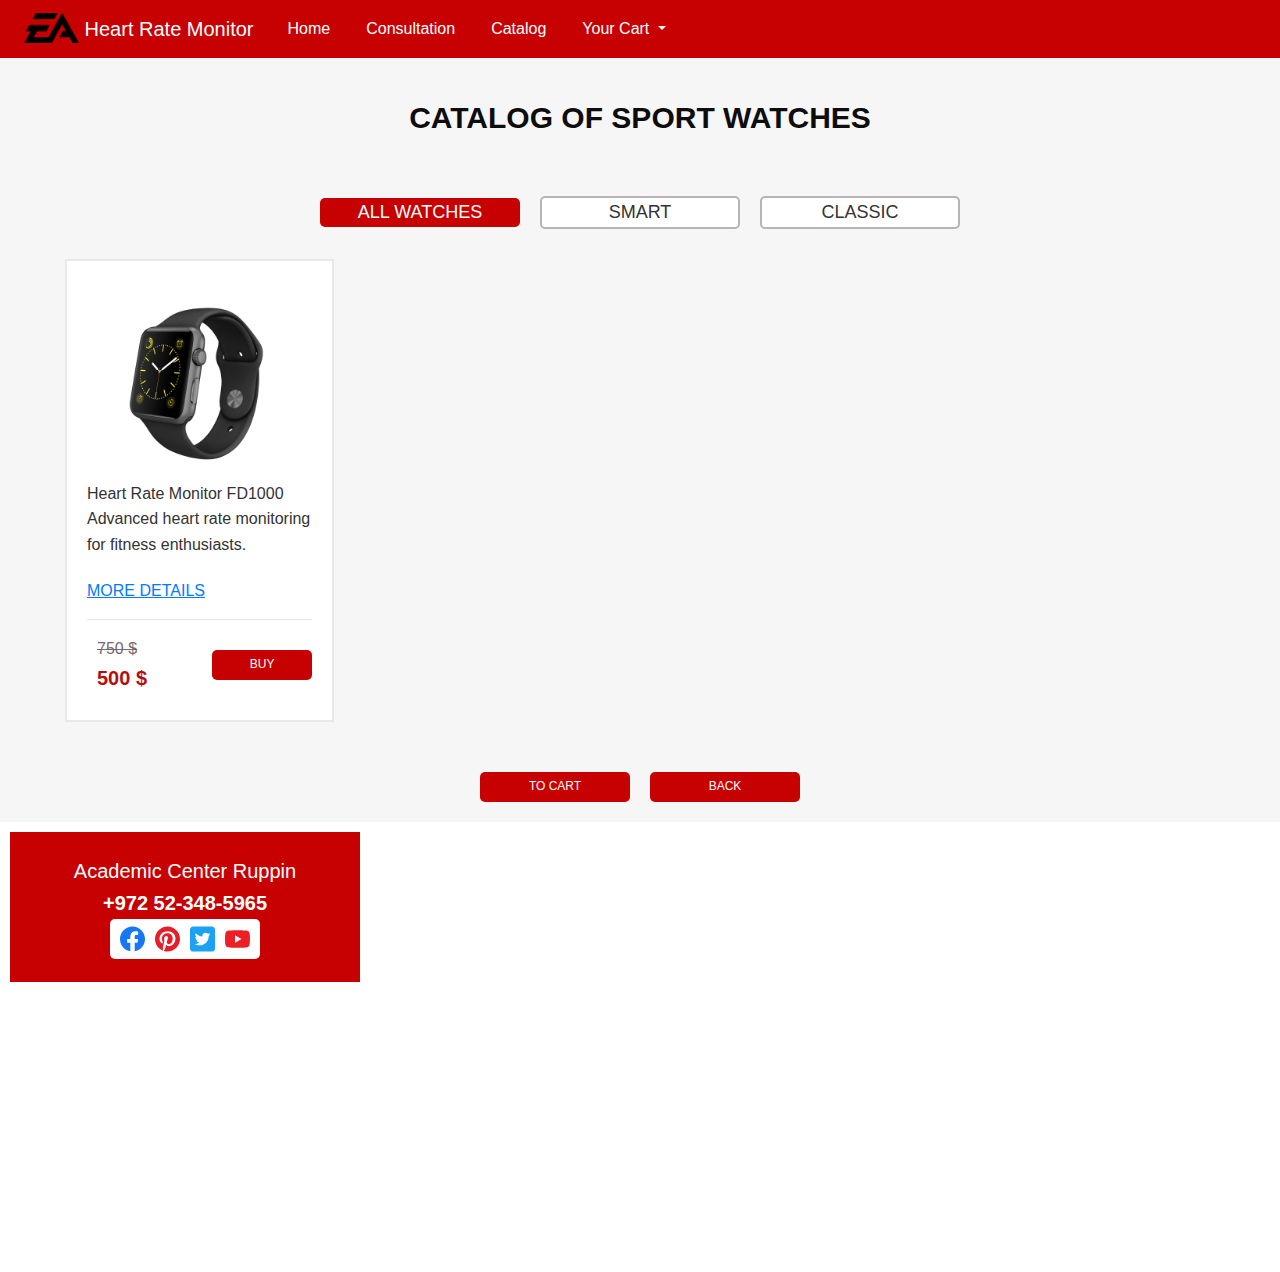
==== commit 0f67e7a4: "Reuseage nav bar with jquerry" ====
--- a/catalog.html
+++ b/catalog.html
@@ -8,39 +8,7 @@
         <link rel="stylesheet" href="css/style.css">
     </head>
     <body>
-        <nav class="navbar fixed-top navbar-expand-lg navbar-light bg-nav px-4">
-            <a class="navbar-brand text-white" href="#">
-                <img src="css/icons/nav_logo.png" width="55" height="30" class="d-inline-block align-top" alt="">
-                Heart Rate Monitor
-            </a>
-            <button class="navbar-toggler" type="button" data-toggle="collapse" data-target="#navbarNav" aria-controls="navbarNav" aria-expanded="false" aria-label="Toggle navigation">
-                <span class="navbar-toggler-icon"></span>
-            </button>
-            <div class="collapse navbar-collapse" id="navbarNav">
-                <ul class="navbar-nav">
-                    <li class="nav-item active">
-                        <a class="nav-link text-white" href="index.html">Home</a>
-                    </li>
-                    <li class="nav-item">
-                        <a class="nav-link text-white" href="consultation_form.html">Consultation</a>
-                    </li>
-                    <li class="nav-item">
-                        <a class="nav-link text-white" href="catalog.html">Catalog</a>
-                    </li>
-                    <li class="nav-item dropdown">
-                        <a class="nav-link dropdown-toggle text-white" href="#" id="navbarDropdown" role="button" data-toggle="dropdown" aria-haspopup="true" aria-expanded="false">
-                        Your Cart
-                        </a>
-                        <div class="dropdown-menu bg-light" aria-labelledby="navbarDropdown" id="cartDropdown">
-                            <a class="dropdown-item" href="#">Item_1</a>
-                            <a class="dropdown-item" href="#">Item_2</a>
-                            <div class="dropdown-divider"></div>
-                            <button class="button button_dropdown" type="button" onclick="window.location.href='shopping-cart.html'" aria-label="To CART">To cart</button>
-                        </div>
-                    </li>
-                </ul>
-            </div>
-        </nav>
+        <div id="nav-placeholder"></div>
         <section class="catalog">
             <div class="container">
                 <h2 class="title">Catalog of sport watches</h2>
@@ -82,6 +50,7 @@
         <script src="https://code.jquery.com/jquery-3.2.1.slim.min.js" integrity="sha384-KJ3o2DKtIkvYIK3UENzmM7KCkRr/rE9/Qpg6aAZGJwFDMVNA/GpGFF93hXpG5KkN" crossorigin="anonymous"></script>
         <script src="https://cdn.jsdelivr.net/npm/popper.js@1.12.9/dist/umd/popper.min.js" integrity="sha384-ApNbgh9B+Y1QKtv3Rn7W3mgPxhU9K/ScQsAP7hUibX39j7fakFPskvXusvfa0b4Q" crossorigin="anonymous"></script>
         <script src="https://cdn.jsdelivr.net/npm/bootstrap@4.0.0/dist/js/bootstrap.min.js" integrity="sha384-JZR6Spejh4U02d8jOt6vLEHfe/JQGiRRSQQxSfFWpi1MquVdAyjUar5+76PVCmYl" crossorigin="anonymous"></script>
+        <script src="https://ajax.googleapis.com/ajax/libs/jquery/3.7.1/jquery.min.js"></script>
         <script src="js/script.js"></script>
         <script src="js/render_cart.js"></script>
         <script src="js/render_catalog.js"></script>
--- a/css/style.css
+++ b/css/style.css
@@ -9,6 +9,8 @@
 @import url('blocks/footer.css');
 @import url('blocks/shopping-cart.css');
 @import url('blocks/responsive.css');
+@import url('blocks/navbar.css');
+
 body {
     font-family: Arial, sans-serif;
     line-height: 1.6;
@@ -20,8 +22,3 @@
     margin: 0 auto;
     padding: 0 15px;
 }
-
-.bg-nav {
-    background-color: #c70101;
-}
-
